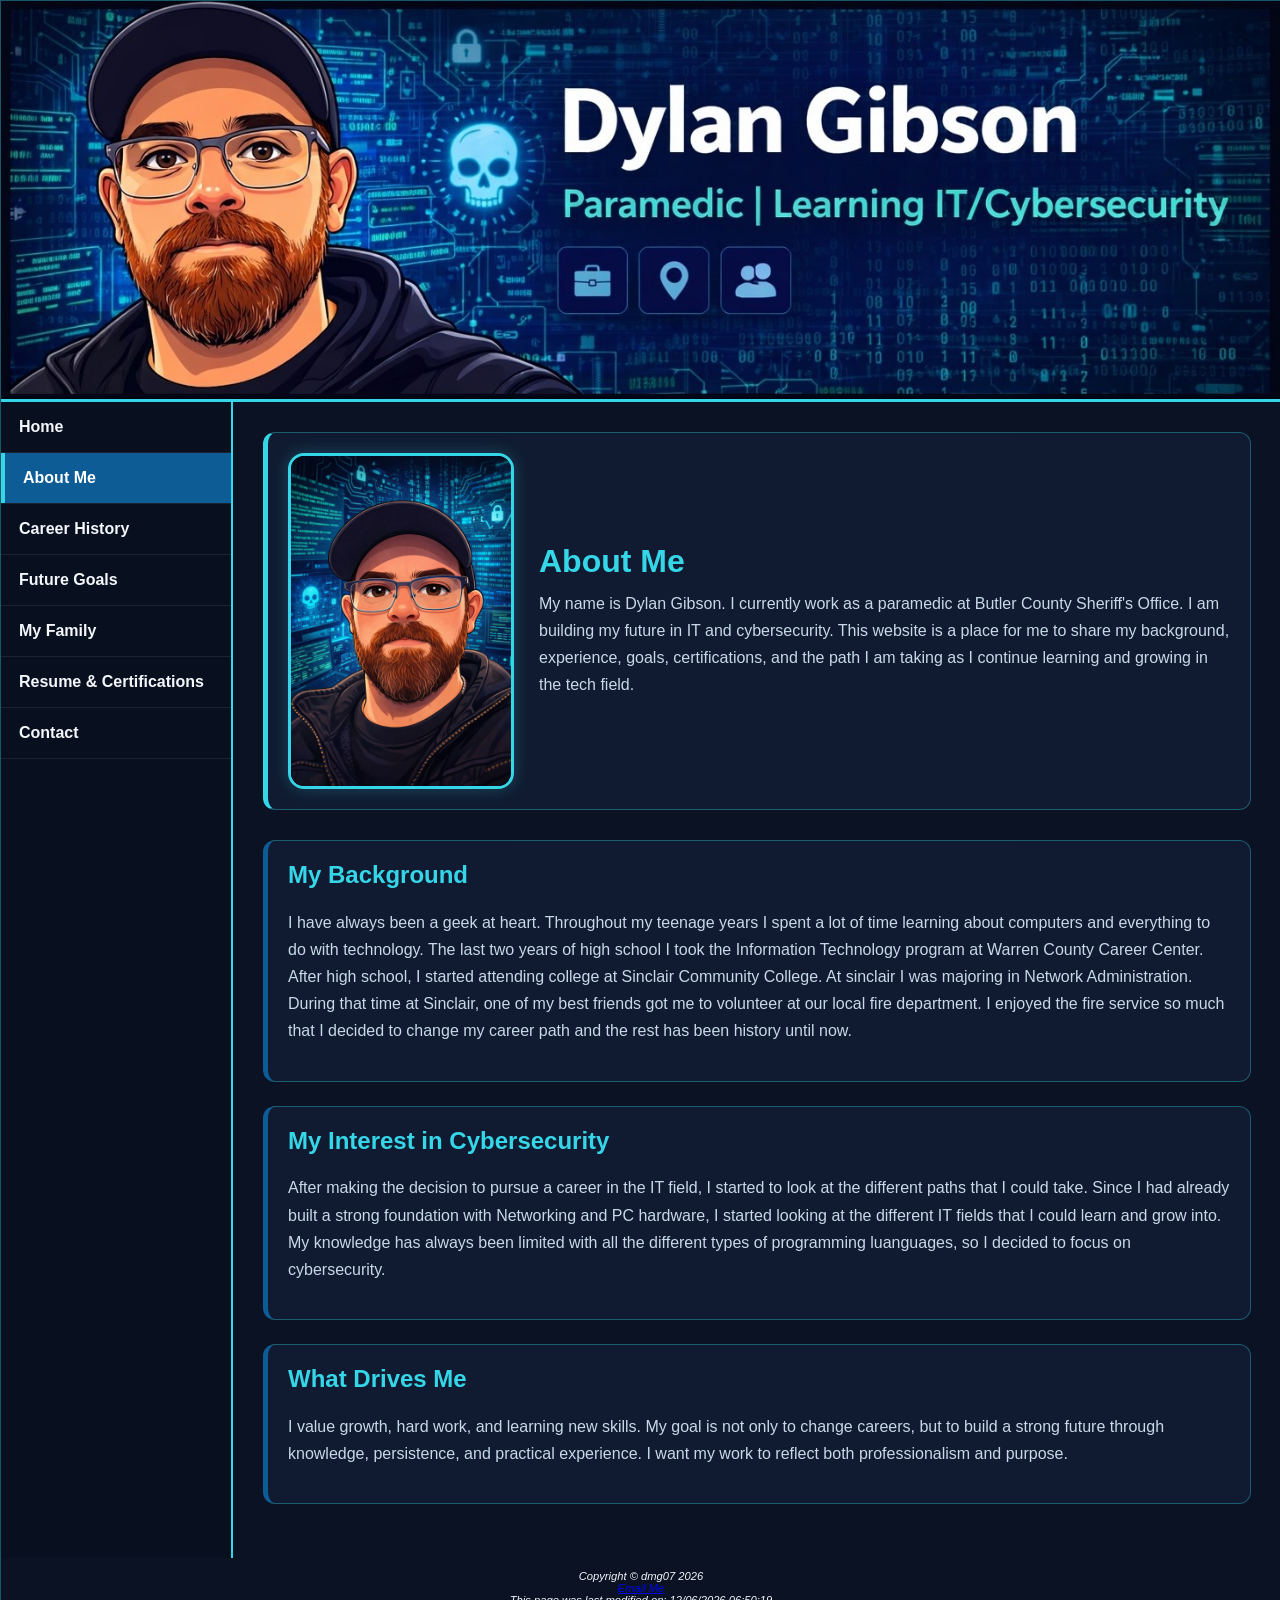
==== about.html @ 6d5c3c9e "Add files via upload" ====
<!--Author: Dylan Gibson
    Filename: about.html
    Date: 04/22/2026-->
<!DOCTYPE html>
<html lang="en">
<head>
    <!-- Basic page setup -->
    <meta charset="UTF-8">
    <meta name="viewport" content="width=device-width, initial-scale=1.0">

    <!-- Browser tab title -->
    <title>Dylan Gibson | About Me</title>

    <!-- Search engine description -->
    <meta name="description" content="Learn more about Dylan Gibson, his background, work ethic, and transition from emergency services into IT and cybersecurity.">

    <!-- External CSS file -->
    <link rel="stylesheet" href="styles.css">
</head>
<body>

    <!-- Full page wrapper -->
    <div id="wrapper">

        <!-- Top banner image -->
        <header>
            <img src="myhero.jpg" alt="Cyber banner for Dylan Gibson" id="banner">
        </header>

        <!-- Page layout with sidebar and content -->
        <div id="layout">

            <!-- Left navigation menu -->
            <nav>
                <ul>
                    <li><a href="index.html">Home</a></li>
                    <li><a href="about.html" class="active">About Me</a></li>
                    <li><a href="careers.html">Career History</a></li>
                    <li><a href="future.html">Future Goals</a></li>
                    <li><a href="family.html">My Family</a></li>
                    <li><a href="resume.html">Resume & Certifications</a></li>
                    <li><a href="contact.html">Contact</a></li>
                </ul>
            </nav>

            <!-- Main content for the About page -->
            <main>
                 <section class="hero-intro">
                    <img src="mypic.jpg" alt="Illustrated portrait of Dylan Gibson" class="profile-pic">

                    <div class="intro-text">
                        <h1>About Me</h1>
                        <p>
                            My name is Dylan Gibson. I currently work as a paramedic at Butler County Sheriff's Office. 
                            I am building my future in IT and cybersecurity. This website is a place for me to share
                            my background, experience, goals, certifications, and the path I am taking
                            as I continue learning and growing in the tech field.
                        </p>
                    </div>
                </section>

                <section class="content-card">
                    <h2>My Background</h2>
                    <p>
                        I have always been a geek at heart. Throughout my teenage years I spent a lot of 
                        time learning about computers and everything to do with technology. The last two years 
                        of high school I took the Information Technology program at Warren County Career Center. 
                        After high school, I started attending college at Sinclair Community College. At sinclair I was 
                        majoring in Network Administration. During that time at Sinclair, one of my best friends got
                        me to volunteer at our local fire department. I enjoyed the fire service so much that I decided to 
                        change my career path and the rest has been history until now. 
                    </p>
                </section>
                
                <section class="content-card">
                    <h2>My Interest in Cybersecurity</h2>
                    <p>
                        After making the decision to pursue a career in the IT field, I started to look at 
                        the different paths that I could take. Since I had already built a strong foundation with 
                        Networking and PC hardware, I started looking at the different IT fields that I could learn and grow
                        into. My knowledge has always been limited with all the different types of programming luanguages, 
                        so I decided to focus on cybersecurity. 
                    </p>
                </section>

                <section class="content-card">
                    <h2>What Drives Me</h2>
                    <p>
                        I value growth, hard work, and learning new skills. My goal is not only to change
                        careers, but to build a strong future through knowledge, persistence, and practical
                        experience. I want my work to reflect both professionalism and purpose.
                    </p>
                </section>
            </main>
        </div>
    <!-- footer section -->
    <footer>
      Copyright © dmg07 2026<br>
      <a href="mailto:dmgibson07@gmail.com">Email Me</a>
      <div>
         <!-- 
        DATE DISPLAY SCRIPT:
        This div contains a JavaScript script that writes the last modified date
        of the current HTML document to the webpage.

        The document.lastModified property retrieves the date and time
        the file was last updated.

        document.write() outputs the text directly into the webpage.
        This will display below the email link in the footer area.
        -->
        <script>
        document.write("This page was last modified on: " + document.lastModified);
        </script>
      </div>
    </footer>
    </div>
</body>
</html>
---- styles.css ----
/* --------------------------------------------------
   Root color variables
   These store the main color palette so the same
   colors can be reused throughout the website
-------------------------------------------------- */
:root {
    --bg-dark: #030719;
    --bg-panel: #0a1224;
    --bg-card: #101b31;
    --nav-bg: #08101f;
    --deep-blue: #05204F;
    --steel-blue: #0E5C96;
    --cyan: #35D6E8;
    --text-light: #F4F7FB;
    --text-soft: #C8D8E8;
    --border-glow: rgba(53, 214, 232, 0.35);
}

/* --------------------------------------------------
   Body styles
   Controls the full page background, font, spacing,
   and default text color
-------------------------------------------------- */
body {
    margin: 0;
    font-family: Arial, Helvetica, sans-serif;
    background: linear-gradient(to bottom, var(--bg-dark), var(--deep-blue));
    color: var(--text-light);
}

/* --------------------------------------------------
   Wrapper
   Centers the site on the page and limits the width
-------------------------------------------------- */
#wrapper {
    width: 100%;
    max-width: 1300px;
    margin: 0 auto;
    background-color: var(--bg-panel);
    border: 1px solid var(--border-glow);
    box-shadow: 0 0 20px rgba(0, 0, 0, 0.45);
}

/* --------------------------------------------------
   Header
   Holds the top banner image
-------------------------------------------------- */
header {
    background-color: #000000;
    border-bottom: 3px solid var(--cyan);
    padding: 0;
    margin: 0;
    line-height: 0;
}

/* --------------------------------------------------
   Banner image
   Makes the banner stretch across the page width
-------------------------------------------------- */
#banner {
    display: block;
    width: 100%;
    height: auto;          
    object-fit: cover;     
    object-position: center;
}

/* --------------------------------------------------
   Main page layout
   Places sidebar navigation on the left and content
   area on the right
-------------------------------------------------- */
#layout {
    display: flex;
    min-height: 700px;
}

/* --------------------------------------------------
   Navigation sidebar
   Styles the left-side menu area
-------------------------------------------------- */
nav {
    width: 230px;
    background-color: var(--nav-bg);
    border-right: 2px solid var(--cyan);
}

/* --------------------------------------------------
   Navigation list
   Removes default bullets and spacing from the menu
-------------------------------------------------- */
nav ul {
    list-style-type: none;
    margin: 0;
    padding: 0;
}

/* --------------------------------------------------
   Navigation list items
   Adds a divider line between each menu link
-------------------------------------------------- */
nav li {
    border-bottom: 1px solid rgba(255, 255, 255, 0.08);
}

/* --------------------------------------------------
   Navigation links
   Styles each clickable menu item
-------------------------------------------------- */
nav a {
    display: block;
    padding: 16px 18px;
    color: var(--text-light);
    text-decoration: none;
    font-weight: bold;
    transition: background-color 0.3s ease, padding-left 0.3s ease, color 0.3s ease;
}

/* --------------------------------------------------
   Navigation hover state
   Changes the look of links when the mouse is over them
-------------------------------------------------- */
nav a:hover {
    background-color: var(--steel-blue);
    color: #ffffff;
    padding-left: 24px;
}

/* --------------------------------------------------
   Active navigation link
   Highlights the page the visitor is currently on
-------------------------------------------------- */
nav a.active {
    background-color: var(--steel-blue);
    color: #ffffff;
    border-left: 4px solid var(--cyan);
}

/* --------------------------------------------------
   Main content area
   Controls spacing and background for page content
-------------------------------------------------- */
main {
    flex: 1;
    padding: 30px;
    background-color: var(--bg-panel);
}

/* --------------------------------------------------
   Hero intro section
   Used on the home page for image + intro text
-------------------------------------------------- */
.hero-intro {
    display: flex;
    gap: 25px;
    align-items: center;
    flex-wrap: wrap;
    margin-bottom: 30px;
    background-color: var(--bg-card);
    border: 1px solid var(--border-glow);
    border-left: 5px solid var(--cyan);
    border-radius: 12px;
    padding: 20px;
}

/* --------------------------------------------------
   Profile picture
   Controls size, border, and rounded corners
-------------------------------------------------- */
.profile-pic {
    width: 220px;
    max-width: 100%;
    border-radius: 16px;
    border: 3px solid var(--cyan);
    box-shadow: 0 0 16px rgba(53, 214, 232, 0.25);
}

/* --------------------------------------------------
   Intro text container
   Allows the text to grow beside the profile image
-------------------------------------------------- */
.intro-text {
    flex: 1;
    min-width: 260px;
}

/* --------------------------------------------------
   Main heading inside intro section
-------------------------------------------------- */
.intro-text h1 {
    margin-top: 0;
    margin-bottom: 10px;
    color: var(--cyan);
    font-size: 2rem;
}

/* --------------------------------------------------
   Intro paragraph styling
-------------------------------------------------- */
.intro-text p {
    margin: 0;
    line-height: 1.7;
    color: var(--text-soft);
}

/* --------------------------------------------------
   Page title card
   Used at the top of inside pages
-------------------------------------------------- */
.page-title-card {
    background-color: var(--bg-card);
    border: 1px solid var(--border-glow);
    border-left: 5px solid var(--cyan);
    border-radius: 12px;
    padding: 20px;
    margin-bottom: 24px;
}

/* --------------------------------------------------
   Page title heading
-------------------------------------------------- */
.page-title-card h1 {
    margin-top: 0;
    color: var(--cyan);
}

/* --------------------------------------------------
   Page title paragraph
-------------------------------------------------- */
.page-title-card p {
    margin-bottom: 0;
    color: var(--text-soft);
    line-height: 1.7;
}

/* --------------------------------------------------
   General content cards
   Reusable content boxes for sections on each page
-------------------------------------------------- */
.content-card {
    background-color: var(--bg-card);
    border: 1px solid var(--border-glow);
    border-left: 5px solid var(--steel-blue);
    border-radius: 12px;
    padding: 20px;
    margin-bottom: 24px;
}

/* --------------------------------------------------
   Headings inside content cards
-------------------------------------------------- */
.content-card h2 {
    margin-top: 0;
    color: var(--cyan);
}

/* --------------------------------------------------
   Paragraphs and list items inside cards
-------------------------------------------------- */
.content-card p,
.content-card li {
    color: var(--text-soft);
    line-height: 1.7;
}

/* --------------------------------------------------
   Lists inside content cards
-------------------------------------------------- */
.content-card ul {
    margin-bottom: 0;
    padding-left: 22px;
}

/* --------------------------------------------------
   Certification grid
   Displays certification lists side by side
-------------------------------------------------- */
.cert-grid {
    display: flex;
    gap: 40px; /* space between the two lists */
    flex-wrap: wrap; /* allows stacking on smaller screens */
}

/* Each column inside the grid */
.cert-grid > div {
    flex: 1;
    min-width: 250px; /* prevents columns from getting too small */
}
/* --------------------------------------------------
   Button-style link
   Used for the resume link on the resume page
-------------------------------------------------- */
.button-link {
    display: inline-block;
    background-color: var(--steel-blue);
    color: #ffffff;
    text-decoration: none;
    padding: 12px 18px;
    border-radius: 8px;
    font-weight: bold;
    transition: background-color 0.3s ease;
}

/* --------------------------------------------------
   Button-style link hover effect
-------------------------------------------------- */
.button-link:hover {
    background-color: var(--cyan);
    color: #000000;
}

/* ===================== FOOTER ===================== */
/* footer styles: centered text with small italic font */
footer {
  font-size: 0.7em;
  font-style: italic;
  text-align: center;
  padding: 1em;
}

/* --------------------------------------------------
   Form styling
   Makes the form line up neatly in one column
-------------------------------------------------- */
form {
    display: grid;
    gap: 12px;
    margin-top: 10px;
}

/* --------------------------------------------------
   Form labels
   Makes labels bold and easier to read
-------------------------------------------------- */
label {
    font-weight: bold;
    color: var(--text-light);
}

/* --------------------------------------------------
   Text inputs and textarea
   Styles all form boxes consistently
-------------------------------------------------- */
input[type="text"],
input[type="email"],
input[type="tel"],
textarea {
    width: 100%;
    padding: 12px;
    border: 1px solid var(--border-glow);
    border-radius: 8px;
    background-color: #091120;
    color: var(--text-light);
    box-sizing: border-box;
    font-family: Arial, Helvetica, sans-serif;
}

/* --------------------------------------------------
   Textarea
   Lets the user resize the message box vertically
-------------------------------------------------- */
textarea {
    resize: vertical;
}

/* --------------------------------------------------
   Submit button
   Styles the button used to send the contact form
-------------------------------------------------- */
input[type="submit"] {
    width: fit-content;
    padding: 12px 18px;
    border: none;
    border-radius: 8px;
    background-color: var(--steel-blue);
    color: #ffffff;
    font-weight: bold;
    cursor: pointer;
    transition: background-color 0.3s ease;
}

/* --------------------------------------------------
   Submit button hover effect
-------------------------------------------------- */
input[type="submit"]:hover {
    background-color: var(--cyan);
    color: #000000;
}

/* --------------------------------------------------
   Responsive layout
   Stacks the navigation above the content on
   smaller screens
-------------------------------------------------- */
@media (max-width: 900px) {
    #layout {
        flex-direction: column;
    }

    nav {
        width: 100%;
        border-right: none;
        border-bottom: 2px solid var(--cyan);
    }

    nav a {
        text-align: center;
    }

    .hero-intro {
        flex-direction: column;
        text-align: center;
    }

    .profile-pic {
        width: 180px;
    }
}
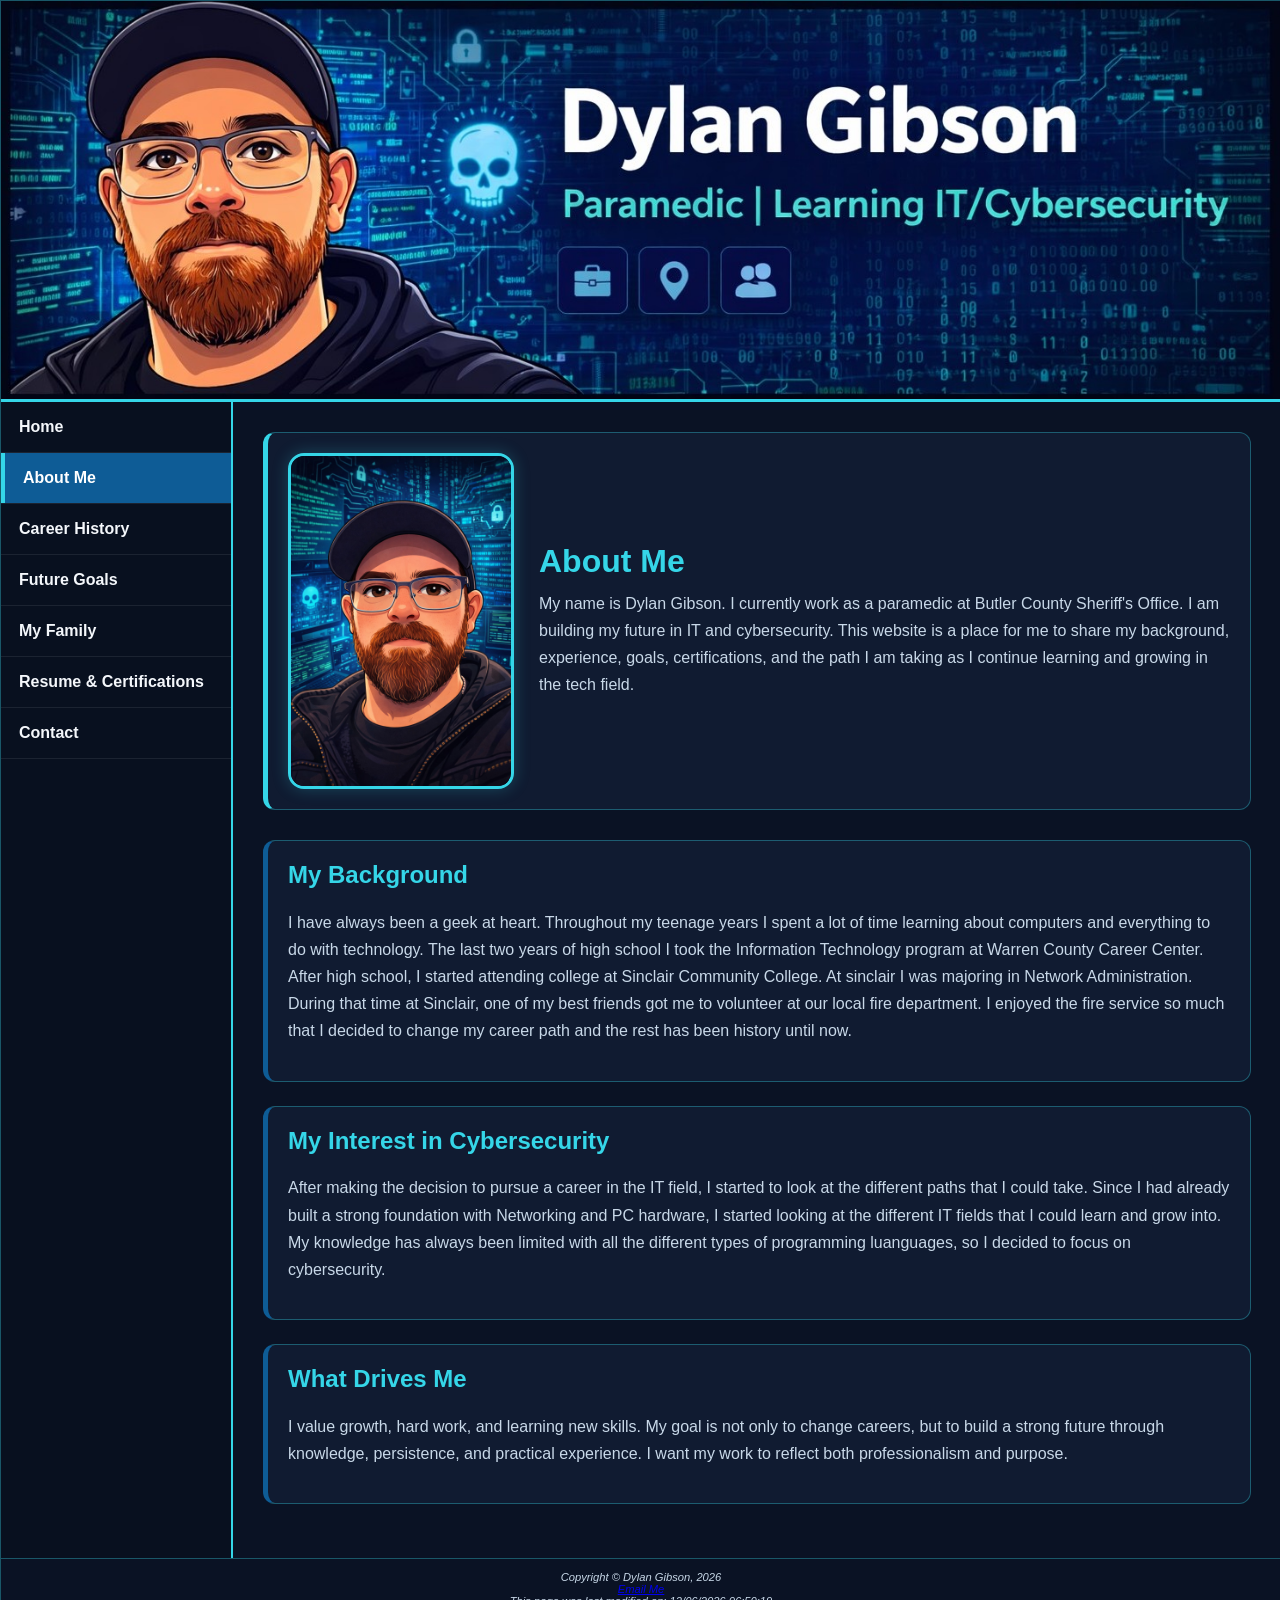
==== commit 4d66ab78: "Add files via upload" ====
--- a/about.html
+++ b/about.html
@@ -1,6 +1,6 @@
 <!--Author: Dylan Gibson
     Filename: about.html
-    Date: 04/22/2026-->
+    Date: 04/28/2026-->
 <!DOCTYPE html>
 <html lang="en">
 <head>
@@ -22,7 +22,7 @@
     <!-- Full page wrapper -->
     <div id="wrapper">
 
-        <!-- Top banner image -->
+       <!-- Banner image created for my personal website using AI image generation -->
         <header>
             <img src="myhero.jpg" alt="Cyber banner for Dylan Gibson" id="banner">
         </header>
@@ -95,20 +95,12 @@
         </div>
     <!-- footer section -->
     <footer>
-      Copyright © dmg07 2026<br>
+      Copyright © Dylan Gibson, 2026<br>
       <a href="mailto:dmgibson07@gmail.com">Email Me</a>
       <div>
-         <!-- 
-        DATE DISPLAY SCRIPT:
+         <!-- DATE DISPLAY SCRIPT:
         This div contains a JavaScript script that writes the last modified date
-        of the current HTML document to the webpage.
-
-        The document.lastModified property retrieves the date and time
-        the file was last updated.
-
-        document.write() outputs the text directly into the webpage.
-        This will display below the email link in the footer area.
-        -->
+        of the current HTML document to the webpage. -->
         <script>
         document.write("This page was last modified on: " + document.lastModified);
         </script>
--- a/styles.css
+++ b/styles.css
@@ -1,8 +1,9 @@
-/* --------------------------------------------------
-   Root color variables
-   These store the main color palette so the same
-   colors can be reused throughout the website
--------------------------------------------------- */
+/* Author: Dylan Gibson
+   Filename: styles.css
+   Date: 04/28/2026 */
+
+/* COLOR VARIABLES
+   These variables store the main colors used across the website */
 :root {
     --bg-dark: #030719;
     --bg-panel: #0a1224;
@@ -16,11 +17,8 @@
     --border-glow: rgba(53, 214, 232, 0.35);
 }
 
-/* --------------------------------------------------
-   Body styles
-   Controls the full page background, font, spacing,
-   and default text color
--------------------------------------------------- */
+/* BODY
+   Controls the page background, font, spacing, and text color */
 body {
     margin: 0;
     font-family: Arial, Helvetica, sans-serif;
@@ -28,10 +26,8 @@
     color: var(--text-light);
 }
 
-/* --------------------------------------------------
-   Wrapper
-   Centers the site on the page and limits the width
--------------------------------------------------- */
+/* WRAPPER
+   Centers the site and limits maximum width */
 #wrapper {
     width: 100%;
     max-width: 1300px;
@@ -41,10 +37,8 @@
     box-shadow: 0 0 20px rgba(0, 0, 0, 0.45);
 }
 
-/* --------------------------------------------------
-   Header
-   Holds the top banner image
--------------------------------------------------- */
+/* HEADER
+   Holds the banner image at the top of the page */
 header {
     background-color: #000000;
     border-bottom: 3px solid var(--cyan);
@@ -53,60 +47,45 @@
     line-height: 0;
 }
 
-/* --------------------------------------------------
-   Banner image
-   Makes the banner stretch across the page width
--------------------------------------------------- */
+/* BANNER IMAGE
+   Makes the banner stretch across the full width */
 #banner {
     display: block;
     width: 100%;
-    height: auto;          
-    object-fit: cover;     
-    object-position: center;
-}
-
-/* --------------------------------------------------
-   Main page layout
-   Places sidebar navigation on the left and content
-   area on the right
--------------------------------------------------- */
+    height: auto;
+}
+
+/* MAIN LAYOUT
+   Places navigation on the left and content on the right */
 #layout {
     display: flex;
     min-height: 700px;
 }
 
-/* --------------------------------------------------
-   Navigation sidebar
-   Styles the left-side menu area
--------------------------------------------------- */
+/* NAVIGATION SIDEBAR
+   Styles the left navigation area */
 nav {
     width: 230px;
     background-color: var(--nav-bg);
     border-right: 2px solid var(--cyan);
 }
 
-/* --------------------------------------------------
-   Navigation list
-   Removes default bullets and spacing from the menu
--------------------------------------------------- */
+/* NAVIGATION LIST
+   Removes default bullet points and spacing */
 nav ul {
     list-style-type: none;
     margin: 0;
     padding: 0;
 }
 
-/* --------------------------------------------------
-   Navigation list items
-   Adds a divider line between each menu link
--------------------------------------------------- */
+/* NAVIGATION ITEMS
+   Adds divider lines between links */
 nav li {
     border-bottom: 1px solid rgba(255, 255, 255, 0.08);
 }
 
-/* --------------------------------------------------
-   Navigation links
-   Styles each clickable menu item
--------------------------------------------------- */
+/* NAVIGATION LINKS
+   Styles each menu link */
 nav a {
     display: block;
     padding: 16px 18px;
@@ -116,40 +95,45 @@
     transition: background-color 0.3s ease, padding-left 0.3s ease, color 0.3s ease;
 }
 
-/* --------------------------------------------------
-   Navigation hover state
-   Changes the look of links when the mouse is over them
--------------------------------------------------- */
+/* LINK STATES
+   Controls how links look in different states */
+nav a:link {
+    color: var(--text-light);
+}
+
+nav a:visited {
+    color: var(--text-soft);
+}
+
 nav a:hover {
     background-color: var(--steel-blue);
     color: #ffffff;
     padding-left: 24px;
 }
 
-/* --------------------------------------------------
-   Active navigation link
-   Highlights the page the visitor is currently on
--------------------------------------------------- */
+nav a:active {
+    background-color: var(--cyan);
+    color: #000000;
+}
+
+/* ACTIVE LINK
+   Highlights the current page in the navigation */
 nav a.active {
     background-color: var(--steel-blue);
     color: #ffffff;
     border-left: 4px solid var(--cyan);
 }
 
-/* --------------------------------------------------
-   Main content area
-   Controls spacing and background for page content
--------------------------------------------------- */
+/* MAIN CONTENT
+   Controls spacing and background of main content */
 main {
     flex: 1;
     padding: 30px;
     background-color: var(--bg-panel);
 }
 
-/* --------------------------------------------------
-   Hero intro section
-   Used on the home page for image + intro text
--------------------------------------------------- */
+/* HERO INTRO SECTION
+   Used on homepage for image and intro text */
 .hero-intro {
     display: flex;
     gap: 25px;
@@ -163,10 +147,8 @@
     padding: 20px;
 }
 
-/* --------------------------------------------------
-   Profile picture
-   Controls size, border, and rounded corners
--------------------------------------------------- */
+/* PROFILE IMAGE
+   Controls size and styling of profile picture */
 .profile-pic {
     width: 220px;
     max-width: 100%;
@@ -175,18 +157,14 @@
     box-shadow: 0 0 16px rgba(53, 214, 232, 0.25);
 }
 
-/* --------------------------------------------------
-   Intro text container
-   Allows the text to grow beside the profile image
--------------------------------------------------- */
+/* INTRO TEXT
+   Allows text to fill space next to image */
 .intro-text {
     flex: 1;
     min-width: 260px;
 }
 
-/* --------------------------------------------------
-   Main heading inside intro section
--------------------------------------------------- */
+/* INTRO HEADING */
 .intro-text h1 {
     margin-top: 0;
     margin-bottom: 10px;
@@ -194,19 +172,15 @@
     font-size: 2rem;
 }
 
-/* --------------------------------------------------
-   Intro paragraph styling
--------------------------------------------------- */
+/* INTRO PARAGRAPH */
 .intro-text p {
     margin: 0;
     line-height: 1.7;
     color: var(--text-soft);
 }
 
-/* --------------------------------------------------
-   Page title card
-   Used at the top of inside pages
--------------------------------------------------- */
+/* PAGE TITLE CARD
+   Used at top of internal pages */
 .page-title-card {
     background-color: var(--bg-card);
     border: 1px solid var(--border-glow);
@@ -216,27 +190,20 @@
     margin-bottom: 24px;
 }
 
-/* --------------------------------------------------
-   Page title heading
--------------------------------------------------- */
+/* PAGE TITLE TEXT */
 .page-title-card h1 {
     margin-top: 0;
     color: var(--cyan);
 }
 
-/* --------------------------------------------------
-   Page title paragraph
--------------------------------------------------- */
 .page-title-card p {
     margin-bottom: 0;
     color: var(--text-soft);
     line-height: 1.7;
 }
 
-/* --------------------------------------------------
-   General content cards
-   Reusable content boxes for sections on each page
--------------------------------------------------- */
+/* CONTENT CARDS
+   Reusable content sections */
 .content-card {
     background-color: var(--bg-card);
     border: 1px solid var(--border-glow);
@@ -246,50 +213,39 @@
     margin-bottom: 24px;
 }
 
-/* --------------------------------------------------
-   Headings inside content cards
--------------------------------------------------- */
+/* CONTENT TEXT */
 .content-card h2 {
     margin-top: 0;
     color: var(--cyan);
 }
 
-/* --------------------------------------------------
-   Paragraphs and list items inside cards
--------------------------------------------------- */
 .content-card p,
 .content-card li {
     color: var(--text-soft);
     line-height: 1.7;
 }
 
-/* --------------------------------------------------
-   Lists inside content cards
--------------------------------------------------- */
 .content-card ul {
     margin-bottom: 0;
     padding-left: 22px;
 }
 
-/* --------------------------------------------------
-   Certification grid
-   Displays certification lists side by side
--------------------------------------------------- */
+/* CERTIFICATION GRID
+   Displays certification lists side by side */
 .cert-grid {
     display: flex;
-    gap: 40px; /* space between the two lists */
-    flex-wrap: wrap; /* allows stacking on smaller screens */
-}
-
-/* Each column inside the grid */
+    gap: 40px;
+    flex-wrap: wrap;
+}
+
+/* CERTIFICATION COLUMNS */
 .cert-grid > div {
     flex: 1;
-    min-width: 250px; /* prevents columns from getting too small */
-}
-/* --------------------------------------------------
-   Button-style link
-   Used for the resume link on the resume page
--------------------------------------------------- */
+    min-width: 250px;
+}
+
+/* BUTTON LINK
+   Styles links to look like buttons */
 .button-link {
     display: inline-block;
     background-color: var(--steel-blue);
@@ -298,49 +254,41 @@
     padding: 12px 18px;
     border-radius: 8px;
     font-weight: bold;
-    transition: background-color 0.3s ease;
-}
-
-/* --------------------------------------------------
-   Button-style link hover effect
--------------------------------------------------- */
+    transition: background-color 0.3s ease, color 0.3s ease;
+}
+
+/* BUTTON HOVER */
 .button-link:hover {
     background-color: var(--cyan);
     color: #000000;
 }
 
-/* ===================== FOOTER ===================== */
-/* footer styles: centered text with small italic font */
+/* FOOTER
+   Styles footer text and layout */
 footer {
-  font-size: 0.7em;
-  font-style: italic;
-  text-align: center;
-  padding: 1em;
-}
-
-/* --------------------------------------------------
-   Form styling
-   Makes the form line up neatly in one column
--------------------------------------------------- */
+    font-size: 0.7em;
+    font-style: italic;
+    text-align: center;
+    padding: 1em;
+    color: var(--text-soft);
+    border-top: 1px solid var(--border-glow);
+}
+
+/* FORM LAYOUT
+   Arranges form elements in a clean column */
 form {
     display: grid;
     gap: 12px;
     margin-top: 10px;
 }
 
-/* --------------------------------------------------
-   Form labels
-   Makes labels bold and easier to read
--------------------------------------------------- */
+/* FORM LABELS */
 label {
     font-weight: bold;
     color: var(--text-light);
 }
 
-/* --------------------------------------------------
-   Text inputs and textarea
-   Styles all form boxes consistently
--------------------------------------------------- */
+/* FORM INPUTS */
 input[type="text"],
 input[type="email"],
 input[type="tel"],
@@ -355,18 +303,12 @@
     font-family: Arial, Helvetica, sans-serif;
 }
 
-/* --------------------------------------------------
-   Textarea
-   Lets the user resize the message box vertically
--------------------------------------------------- */
+/* TEXTAREA */
 textarea {
     resize: vertical;
 }
 
-/* --------------------------------------------------
-   Submit button
-   Styles the button used to send the contact form
--------------------------------------------------- */
+/* SUBMIT BUTTON */
 input[type="submit"] {
     width: fit-content;
     padding: 12px 18px;
@@ -376,22 +318,17 @@
     color: #ffffff;
     font-weight: bold;
     cursor: pointer;
-    transition: background-color 0.3s ease;
-}
-
-/* --------------------------------------------------
-   Submit button hover effect
--------------------------------------------------- */
+    transition: background-color 0.3s ease, color 0.3s ease;
+}
+
+/* SUBMIT BUTTON HOVER */
 input[type="submit"]:hover {
     background-color: var(--cyan);
     color: #000000;
 }
 
-/* --------------------------------------------------
-   Responsive layout
-   Stacks the navigation above the content on
-   smaller screens
--------------------------------------------------- */
+/* RESPONSIVE DESIGN
+   Adjusts layout for smaller screens */
 @media (max-width: 900px) {
     #layout {
         flex-direction: column;
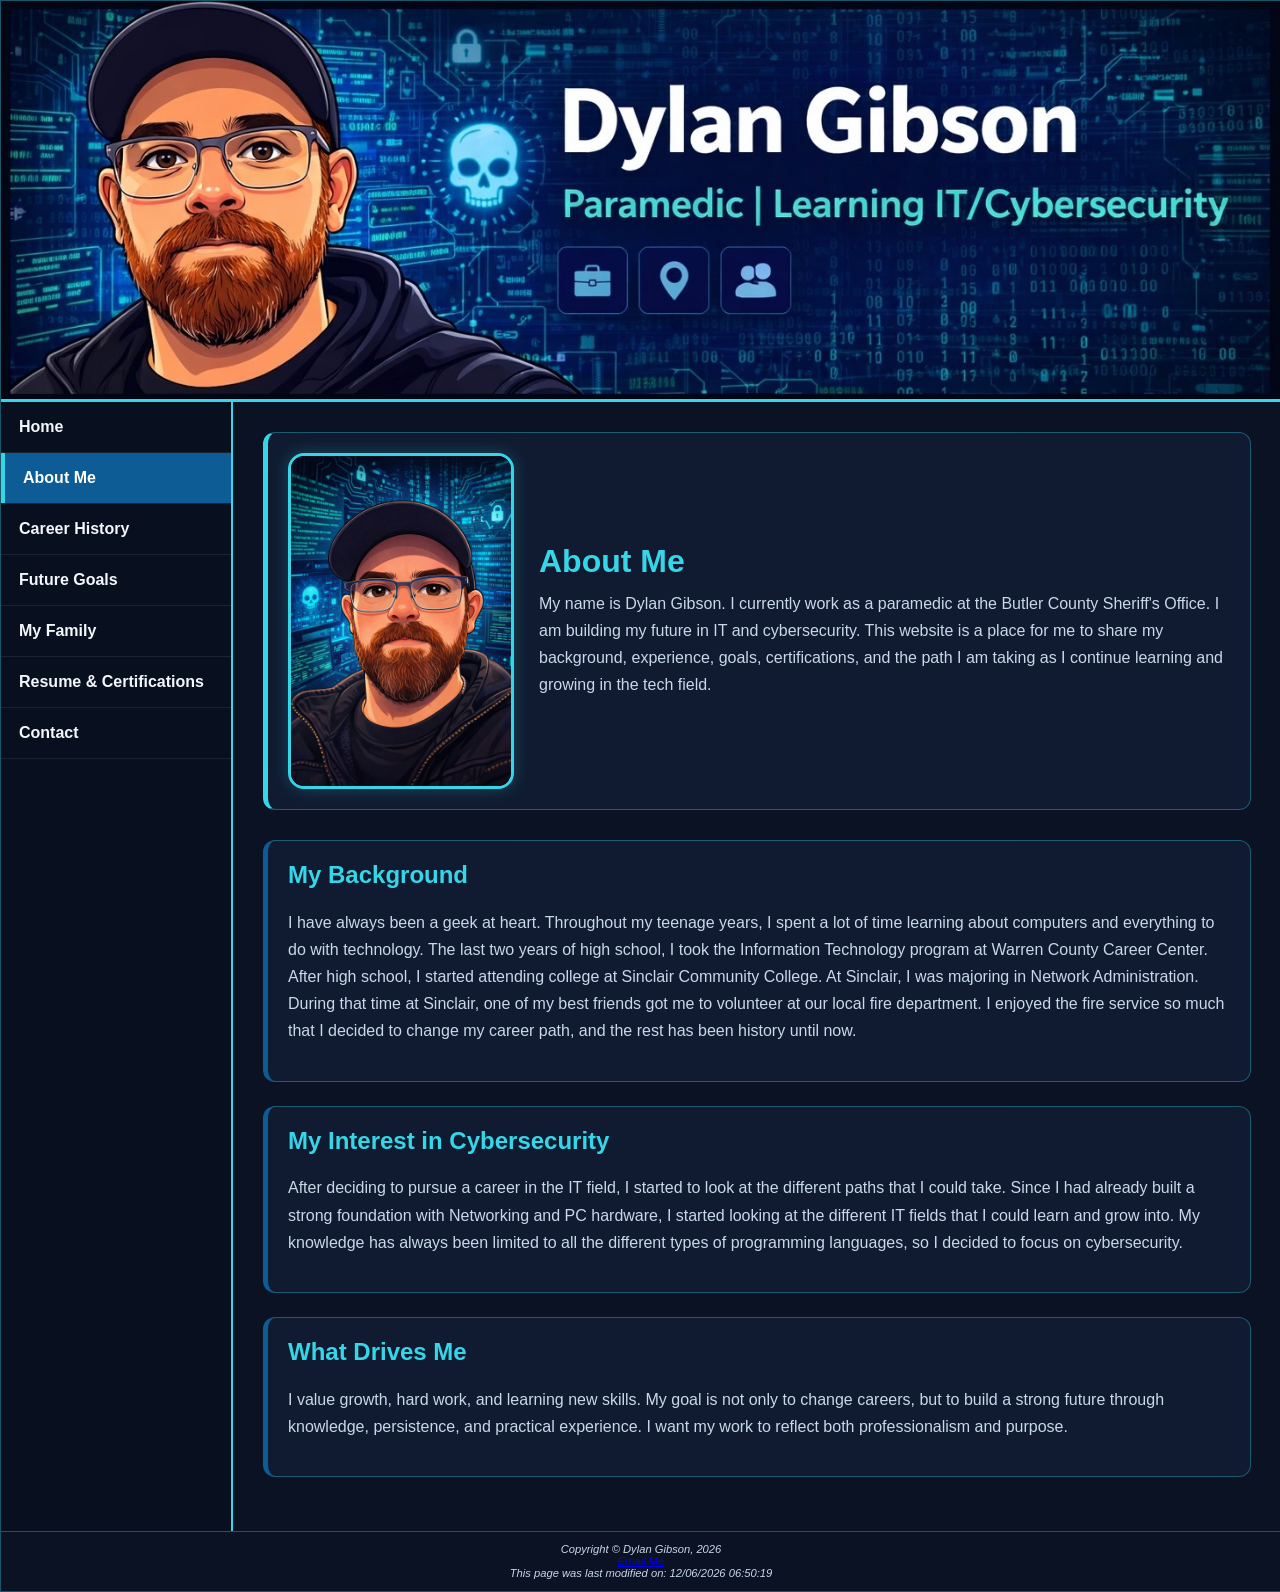
==== commit 7e7bb473: "Restore original content in about.html" ====
--- a/about.html
+++ b/about.html
@@ -51,7 +51,7 @@
                     <div class="intro-text">
                         <h1>About Me</h1>
                         <p>
-                            My name is Dylan Gibson. I currently work as a paramedic at Butler County Sheriff's Office. 
+                            My name is Dylan Gibson. I currently work as a paramedic at the Butler County Sheriff's Office. 
                             I am building my future in IT and cybersecurity. This website is a place for me to share
                             my background, experience, goals, certifications, and the path I am taking
                             as I continue learning and growing in the tech field.
@@ -62,23 +62,23 @@
                 <section class="content-card">
                     <h2>My Background</h2>
                     <p>
-                        I have always been a geek at heart. Throughout my teenage years I spent a lot of 
+                        I have always been a geek at heart. Throughout my teenage years, I spent a lot of 
                         time learning about computers and everything to do with technology. The last two years 
-                        of high school I took the Information Technology program at Warren County Career Center. 
-                        After high school, I started attending college at Sinclair Community College. At sinclair I was 
+                        of high school, I took the Information Technology program at Warren County Career Center. 
+                        After high school, I started attending college at Sinclair Community College. At Sinclair, I was 
                         majoring in Network Administration. During that time at Sinclair, one of my best friends got
                         me to volunteer at our local fire department. I enjoyed the fire service so much that I decided to 
-                        change my career path and the rest has been history until now. 
+                        change my career path, and the rest has been history until now. 
                     </p>
                 </section>
                 
                 <section class="content-card">
                     <h2>My Interest in Cybersecurity</h2>
                     <p>
-                        After making the decision to pursue a career in the IT field, I started to look at 
+                        After deciding to pursue a career in the IT field, I started to look at 
                         the different paths that I could take. Since I had already built a strong foundation with 
                         Networking and PC hardware, I started looking at the different IT fields that I could learn and grow
-                        into. My knowledge has always been limited with all the different types of programming luanguages, 
+                        into. My knowledge has always been limited to all the different types of programming languages, 
                         so I decided to focus on cybersecurity. 
                     </p>
                 </section>
@@ -108,4 +108,4 @@
     </footer>
     </div>
 </body>
-</html>+</html>
